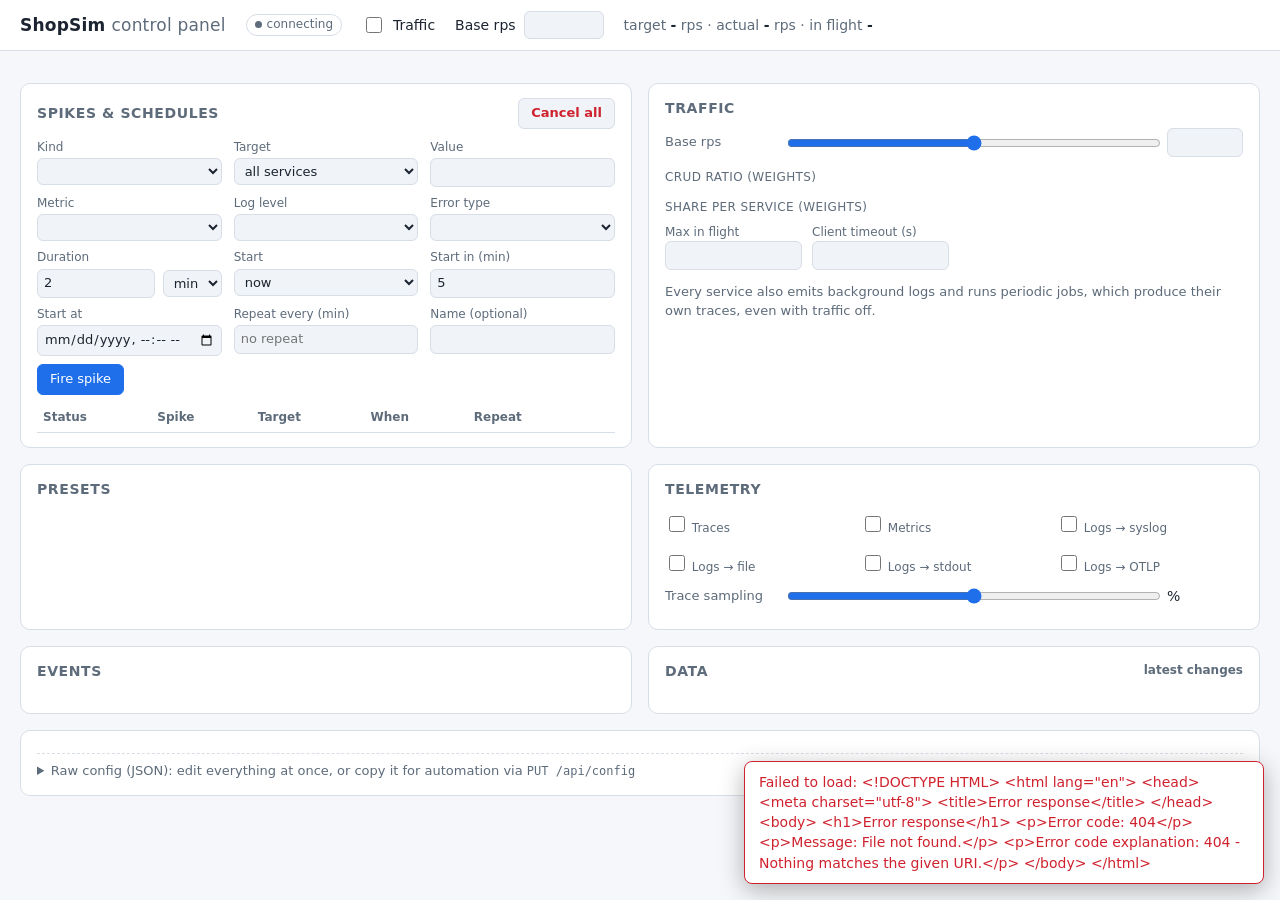
==== shopsim/control/static/index.html @ f33a9aa9 "ShopSim: fake 3-service e-commerce shop with runtime-controlled telemetry catalog, orders and paymen" ====
<!doctype html>
<html lang="en">
<head>
<meta charset="utf-8">
<meta name="viewport" content="width=device-width, initial-scale=1">
<title>ShopSim Control</title>
<style>
:root {
  --bg: #0e1116; --panel: #161b22; --panel2: #1c222b; --line: #2a313c; --text: #e6edf3; --muted: #8b949e;
  --accent: #4f9cf9; --ok: #3fb950; --warn: #d29922; --err: #f85149; --info: #a371f7;
  --radius: 10px; --mono: ui-monospace, SFMono-Regular, Menlo, Consolas, monospace;
}
@media (prefers-color-scheme: light) {
  :root { --bg: #f5f7fa; --panel: #ffffff; --panel2: #f0f3f7; --line: #d8dee6; --text: #1b2430; --muted: #5d6b7a;
          --accent: #1f6feb; --ok: #1a7f37; --warn: #9a6700; --err: #cf222e; --info: #8250df; }
}
* { box-sizing: border-box; }
body { margin: 0; background: var(--bg); color: var(--text); font: 14px/1.45 system-ui, -apple-system, "Segoe UI", Roboto, sans-serif; }
header { position: sticky; top: 0; z-index: 5; display: flex; flex-wrap: wrap; gap: 12px 20px; align-items: center;
         padding: 10px 20px; background: var(--panel); border-bottom: 1px solid var(--line); }
header h1 { font-size: 17px; margin: 0; letter-spacing: .2px; }
header h1 span { color: var(--muted); font-weight: 400; }
main { padding: 16px 20px 40px; max-width: 1500px; margin: 0 auto; display: grid; gap: 16px; grid-template-columns: minmax(0, 1fr); }
.grid3 { display: grid; gap: 16px; grid-template-columns: repeat(3, minmax(0, 1fr)); }
.grid2 { display: grid; gap: 16px; grid-template-columns: repeat(2, minmax(0, 1fr)); }
@media (max-width: 1100px) { .grid3 { grid-template-columns: minmax(0, 1fr); } }
@media (max-width: 900px) { .grid2 { grid-template-columns: minmax(0, 1fr); } main { padding: 12px 16px 32px; } header { padding: 10px 16px; } }
.card { background: var(--panel); border: 1px solid var(--line); border-radius: var(--radius); padding: 14px 16px; min-width: 0; }
.card h2 { font-size: 14px; margin: 0 0 10px; text-transform: uppercase; letter-spacing: .6px; color: var(--muted); font-weight: 600;
           display: flex; align-items: center; gap: 8px; }
.card h2 .right { margin-left: auto; text-transform: none; letter-spacing: 0; }
.svc-title { display: flex; align-items: center; gap: 8px; flex-wrap: wrap; margin-bottom: 10px; }
.svc-title b { font-size: 16px; }
.pill { display: inline-flex; align-items: center; gap: 5px; padding: 1px 8px; border-radius: 99px; font-size: 12px;
        border: 1px solid var(--line); color: var(--muted); white-space: nowrap; }
.pill::before { content: ""; width: 7px; height: 7px; border-radius: 50%; background: currentColor; }
.pill.ok { color: var(--ok); } .pill.warn { color: var(--warn); } .pill.err { color: var(--err); } .pill.info { color: var(--info); }
.pill.plain::before { display: none; }
.seg { display: inline-flex; border: 1px solid var(--line); border-radius: 8px; overflow: hidden; }
.seg button { border: 0; border-right: 1px solid var(--line); background: transparent; color: var(--text); padding: 5px 10px; cursor: pointer; font: inherit; font-size: 13px; }
.seg button:last-child { border-right: 0; }
.seg button.on[data-state="up"] { background: var(--ok); color: #fff; }
.seg button.on[data-state="degraded"] { background: var(--warn); color: #fff; }
.seg button.on[data-state="down"] { background: var(--err); color: #fff; }
.seg button.on[data-state="flapping"] { background: var(--info); color: #fff; }
.stats { display: grid; grid-template-columns: repeat(4, 1fr); gap: 8px; margin: 12px 0 6px; }
.stat { background: var(--panel2); border-radius: 8px; padding: 6px 8px; }
.stat .v { font-size: 18px; font-weight: 600; font-variant-numeric: tabular-nums; }
.stat .l { font-size: 11px; color: var(--muted); text-transform: uppercase; letter-spacing: .4px; }
.stat.bad .v { color: var(--err); }
svg.spark { width: 100%; height: 48px; display: block; margin: 4px 0 8px; }
.ctl { display: grid; grid-template-columns: 112px 1fr 76px; gap: 8px; align-items: center; margin: 6px 0; }
.ctl label { color: var(--muted); font-size: 13px; }
input[type=range] { width: 100%; accent-color: var(--accent); }
input[type=number], input[type=text], input[type=datetime-local], select, textarea {
  width: 100%; background: var(--panel2); color: var(--text); border: 1px solid var(--line); border-radius: 6px; padding: 4px 6px; font: inherit; font-size: 13px; }
textarea { font-family: var(--mono); font-size: 12px; min-height: 260px; }
input:focus, select:focus, textarea:focus { outline: 2px solid var(--accent); outline-offset: -1px; }
button.btn { background: var(--panel2); color: var(--text); border: 1px solid var(--line); border-radius: 6px; padding: 5px 12px; cursor: pointer; font: inherit; font-size: 13px; }
button.btn:hover { border-color: var(--accent); }
button.primary { background: var(--accent); border-color: var(--accent); color: #fff; }
button.danger { color: var(--err); }
details { margin-top: 8px; border-top: 1px dashed var(--line); padding-top: 8px; }
summary { cursor: pointer; color: var(--muted); font-size: 13px; }
.sub { font-size: 12px; color: var(--muted); text-transform: uppercase; letter-spacing: .4px; margin: 12px 0 4px; }
.kv { display: grid; grid-template-columns: repeat(auto-fill, minmax(120px, 1fr)); gap: 6px 10px; }
.kv label { display: block; font-size: 12px; color: var(--muted); }
.chips { display: flex; flex-wrap: wrap; gap: 6px; min-height: 22px; }
.chip { font-size: 12px; padding: 1px 8px; border-radius: 99px; background: color-mix(in srgb, var(--warn) 18%, transparent); color: var(--warn); }
.muted { color: var(--muted); }
.row { display: flex; gap: 8px; align-items: center; flex-wrap: wrap; }
.form { display: grid; grid-template-columns: repeat(auto-fill, minmax(150px, 1fr)); gap: 8px 12px; }
.form label { display: block; font-size: 12px; color: var(--muted); margin-bottom: 2px; }
table { width: 100%; border-collapse: collapse; font-size: 13px; }
th, td { text-align: left; padding: 6px 6px; border-bottom: 1px solid var(--line); vertical-align: top; }
th { color: var(--muted); font-weight: 600; font-size: 12px; }
td.num { font-variant-numeric: tabular-nums; }
.table-wrap { overflow-x: auto; }
.events { max-height: 340px; overflow: auto; font-size: 13px; }
.events div { padding: 3px 0; border-bottom: 1px solid var(--line); display: grid; grid-template-columns: 70px 1fr; gap: 8px; }
.events time { color: var(--muted); font-family: var(--mono); font-size: 12px; }
.lvl-warning { color: var(--warn); } .lvl-error { color: var(--err); }
.preset { display: grid; grid-template-columns: 150px 1fr; gap: 10px; align-items: center; padding: 6px 0; border-bottom: 1px solid var(--line); }
.tabs { display: flex; gap: 6px; margin-bottom: 8px; }
.tabs button.on { border-color: var(--accent); color: var(--accent); }
.toggle { display: flex; align-items: center; gap: 8px; padding: 4px 0; }
.toggle input { accent-color: var(--accent); width: 16px; height: 16px; }
#toast { position: fixed; right: 16px; bottom: 16px; max-width: min(520px, calc(100vw - 32px)); padding: 10px 14px; border-radius: 8px;
         background: var(--panel); border: 1px solid var(--line); box-shadow: 0 6px 24px rgba(0,0,0,.3); display: none; z-index: 10; }
#toast.err { border-color: var(--err); color: var(--err); } #toast.ok { border-color: var(--ok); }
.hdr-stat { font-variant-numeric: tabular-nums; color: var(--muted); min-width: 0; }
@media (max-width: 600px) { .stats { grid-template-columns: repeat(2, minmax(0, 1fr)); } .ctl { grid-template-columns: 84px minmax(0, 1fr) 84px; }
  .preset { grid-template-columns: minmax(0, 1fr); gap: 4px; } .svc-title .spacer { display: none; } }
.hdr-stat b { color: var(--text); }
.spacer { flex: 1; }
code { font-family: var(--mono); font-size: 12px; }
</style>
</head>
<body>
<header>
  <h1>ShopSim <span>control panel</span></h1>
  <span id="conn" class="pill">connecting</span>
  <label class="toggle"><input type="checkbox" data-path="traffic.enabled"> Traffic</label>
  <span class="row">Base rps <input type="number" min="0" max="500" step="0.5" style="width:80px" data-path="traffic.rps"></span>
  <span class="hdr-stat">target <b id="h-target">-</b> rps · actual <b id="h-actual">-</b> rps · in flight <b id="h-inflight">-</b></span>
  <span class="spacer"></span>
  <span class="hdr-stat" id="h-meta"></span>
</header>

<main>
  <section class="grid3" id="services"></section>

  <section class="grid2">
    <div class="card">
      <h2>Spikes &amp; schedules <span class="right"><button class="btn danger" id="cancel-all">Cancel all</button></span></h2>
      <form id="spike-form" class="form" autocomplete="off">
        <div><label>Kind</label><select name="kind"></select></div>
        <div><label>Target</label><select name="target"><option value="all">all services</option><option value="random">random service</option>
          <option value="catalog">catalog</option><option value="orders">orders</option><option value="payments">payments</option></select></div>
        <div data-for="value"><label id="value-label">Value</label><input type="number" name="value" step="any"></div>
        <div data-for="metric"><label>Metric</label><select name="metric"></select></div>
        <div data-for="level"><label>Log level</label><select name="level"></select></div>
        <div data-for="error_type"><label>Error type</label><select name="error_type"></select></div>
        <div><label>Duration</label><div class="row" style="flex-wrap:nowrap"><input type="number" name="duration" value="2" min="0.1" step="any">
          <select name="duration_unit" style="width:70px"><option value="60">min</option><option value="1">sec</option><option value="3600">hr</option></select></div></div>
        <div><label>Start</label><select name="start_mode"><option value="now">now</option><option value="in">in N minutes</option><option value="at">at a time</option></select></div>
        <div data-for="start_in"><label>Start in (min)</label><input type="number" name="start_in" value="5" min="0" step="any"></div>
        <div data-for="start_at"><label>Start at</label><input type="datetime-local" name="start_at"></div>
        <div><label>Repeat every (min)</label><input type="number" name="repeat" min="0" step="any" placeholder="no repeat"></div>
        <div><label>Name (optional)</label><input type="text" name="name" maxlength="80"></div>
        <div style="align-self:end"><button class="btn primary" type="submit">Fire spike</button></div>
      </form>
      <p class="muted" id="kind-help" style="margin:8px 0 4px;font-size:13px"></p>
      <div class="table-wrap"><table><thead><tr><th>Status</th><th>Spike</th><th>Target</th><th>When</th><th>Repeat</th><th></th></tr></thead>
        <tbody id="spikes"></tbody></table></div>
    </div>

    <div class="card">
      <h2>Traffic</h2>
      <div class="ctl"><label>Base rps</label><input type="range" min="0" max="200" step="0.5" data-path="traffic.rps"><input type="number" min="0" max="500" step="0.5" data-path="traffic.rps"></div>
      <div class="sub">CRUD ratio (weights)</div>
      <div id="crud"></div>
      <div class="sub">Share per service (weights)</div>
      <div id="weights"></div>
      <div class="kv" style="margin-top:8px">
        <div><label>Max in flight</label><input type="number" min="1" max="5000" data-path="traffic.max_inflight"></div>
        <div><label>Client timeout (s)</label><input type="number" min="1" max="120" data-path="traffic.request_timeout_s"></div>
      </div>
      <p class="muted" style="font-size:13px">Every service also emits background logs and runs periodic jobs, which produce their own traces, even with traffic off.</p>
    </div>
  </section>

  <section class="grid2">
    <div class="card">
      <h2>Presets</h2>
      <div id="presets"></div>
    </div>
    <div class="card">
      <h2>Telemetry</h2>
      <div class="kv" style="grid-template-columns:repeat(auto-fill,minmax(150px,1fr))">
        <label class="toggle"><input type="checkbox" data-path="telemetry.traces"> Traces</label>
        <label class="toggle"><input type="checkbox" data-path="telemetry.metrics"> Metrics</label>
        <label class="toggle"><input type="checkbox" data-path="telemetry.logs_syslog"> Logs → syslog</label>
        <label class="toggle"><input type="checkbox" data-path="telemetry.logs_file"> Logs → file</label>
        <label class="toggle"><input type="checkbox" data-path="telemetry.logs_stdout"> Logs → stdout</label>
        <label class="toggle"><input type="checkbox" data-path="telemetry.logs_otlp"> Logs → OTLP</label>
      </div>
      <div class="ctl"><label>Trace sampling</label><input type="range" min="0" max="100" step="1" data-path="telemetry.sample_ratio" data-scale="100"><span><span data-show="telemetry.sample_ratio" data-scale="100"></span>%</span></div>
      <table style="margin-top:8px"><tbody id="dest"></tbody></table>
    </div>
  </section>

  <section class="grid2">
    <div class="card"><h2>Events</h2><div class="events" id="events"></div></div>
    <div class="card">
      <h2>Data <span class="right muted" style="font-size:12px">latest changes</span></h2>
      <div class="tabs" id="data-tabs"></div>
      <div class="table-wrap"><table><thead id="data-head"></thead><tbody id="data-body"></tbody></table></div>
    </div>
  </section>

  <section class="card">
    <details>
      <summary>Raw config (JSON): edit everything at once, or copy it for automation via <code>PUT /api/config</code></summary>
      <textarea id="raw" spellcheck="false"></textarea>
      <div class="row" style="margin-top:8px"><button class="btn" id="raw-load">Load current</button><button class="btn primary" id="raw-apply">Apply</button>
        <button class="btn danger" id="raw-reset">Reset to defaults</button><span class="muted">API docs: <a href="/docs" style="color:var(--accent)">/docs</a></span></div>
    </details>
  </section>
</main>
<div id="toast"></div>

<script>
"use strict";
const $ = (s, r = document) => r.querySelector(s);
const $$ = (s, r = document) => [...r.querySelectorAll(s)];
const esc = v => String(v ?? "").replace(/[&<>"']/g, c => ({"&": "&amp;", "<": "&lt;", ">": "&gt;", '"': "&quot;", "'": "&#39;"}[c]));
let CAT = null, ST = null, dataTab = "orders";
const dirty = {}, pending = {};
let patchTimer = null;

async function api(method, path, body) {
  const res = await fetch(path, {method, headers: body !== undefined ? {"content-type": "application/json"} : {},
                                 body: body !== undefined ? JSON.stringify(body) : undefined});
  const text = await res.text();
  let data = null;
  try { data = text ? JSON.parse(text) : null; } catch { data = text; }
  if (!res.ok) throw new Error(errText(data) || `HTTP ${res.status}`);
  return data;
}
function errText(d) {
  if (!d) return "";
  if (typeof d === "string") return d;
  if (Array.isArray(d.detail)) return d.detail.map(e => `${(e.loc || []).filter(x => x !== "body").join(".")}: ${e.msg}`).join("; ");
  return d.detail || d.message || JSON.stringify(d);
}
let toastTimer;
function toast(msg, kind = "ok") {
  const t = $("#toast"); t.textContent = msg; t.className = kind; t.style.display = "block";
  clearTimeout(toastTimer); toastTimer = setTimeout(() => t.style.display = "none", kind === "err" ? 7000 : 1800);
}
const getPath = (o, p) => p.split(".").reduce((a, k) => a == null ? undefined : a[k], o);
function setPath(o, p, v) { const ks = p.split("."); let a = o; ks.slice(0, -1).forEach(k => a = (a[k] ??= {})); a[ks.at(-1)] = v; }
const fmt = (v, d = 1) => v == null ? "-" : (+v).toFixed(d).replace(/\.0+$/, "");
function dur(s) { s = Math.max(0, Math.round(s)); if (s < 60) return `${s}s`; if (s < 3600) return `${Math.floor(s / 60)}m ${String(s % 60).padStart(2, "0")}s`;
  return `${Math.floor(s / 3600)}h ${Math.floor(s % 3600 / 60)}m`; }
const hhmmss = ts => new Date(ts * 1000).toLocaleTimeString([], {hour12: false});

// ---- generic data-path binding -------------------------------------------------------------
function readInput(el) {
  if (el.type === "checkbox") return el.checked;
  if (el.tagName === "SELECT") return el.value;
  if (el.value === "" && "nullable" in el.dataset) return null;
  return Number(el.value) / Number(el.dataset.scale || 1);
}
function writeInput(el, v) {
  if (el.type === "checkbox") { el.checked = !!v; return; }
  if (el.tagName === "SELECT") { el.value = v; return; }
  if (v === undefined || v === null) { el.value = ""; return; }
  el.value = +(v * Number(el.dataset.scale || 1)).toFixed(4);
}
function showValue(path, v) {
  $$(`[data-show="${path}"]`).forEach(s => s.textContent = v == null ? "-" : fmt(v * Number(s.dataset.scale || 1), 2));
}
document.addEventListener("input", e => {
  const el = e.target, path = el.dataset && el.dataset.path;
  if (!path) return;
  if (el.type === "number" && el.value !== "" && !el.checkValidity()) return;
  const v = readInput(el);
  $$(`[data-path="${path}"]`).forEach(o => { if (o !== el) writeInput(o, v); });
  showValue(path, v);
  dirty[path] = Date.now();
  setPath(pending, path, v);
  clearTimeout(patchTimer); patchTimer = setTimeout(flush, 400);
});
async function flush() {
  const body = structuredClone(pending);
  for (const k of Object.keys(pending)) delete pending[k];
  try { await api("PATCH", "/api/config", body); toast("Saved"); poll(); }
  catch (err) { toast(err.message, "err"); }
}
function syncInputs(cfg) {
  const now = Date.now();
  $$("[data-path]").forEach(el => {
    const p = el.dataset.path;
    if (document.activeElement === el || now - (dirty[p] || 0) < 4000) return;
    writeInput(el, getPath(cfg, p));
  });
  $$("[data-show]").forEach(s => { const p = s.dataset.show; if (now - (dirty[p] || 0) >= 4000) showValue(p, getPath(cfg, p)); });
}

// ---- service cards --------------------------------------------------------------------------
function slider(path, label, min, max, step, scale = 1, unit = "") {
  return `<div class="ctl"><label>${label}</label><input type="range" min="${min}" max="${max}" step="${step}" data-path="${path}" data-scale="${scale}">
    <span class="row" style="flex-wrap:nowrap;gap:4px"><input type="number" min="${min}" max="${max}" step="any" data-path="${path}" data-scale="${scale}"><span class="muted">${unit}</span></span></div>`;
}
function serviceCard(svc) {
  const p = `services.${svc}`;
  const types = Object.entries(CAT.error_types).filter(([, m]) => !m.services || m.services.includes(svc));
  return `<div class="card" id="card-${svc}">
    <div class="svc-title"><b>shopsim-${svc}</b><span class="pill" data-k="health">-</span><span class="pill plain" data-k="container">-</span>
      <span class="spacer"></span><span class="seg" data-k="state">${CAT.states.map(s => `<button data-state="${s}">${s[0].toUpperCase() + s.slice(1)}</button>`).join("")}</span></div>
    <div class="muted" data-k="effnote" style="font-size:12px;min-height:18px"></div>
    <div class="stats">
      <div class="stat"><div class="v" data-k="rps">-</div><div class="l">rps <span data-k="trps"></span></div></div>
      <div class="stat" data-k="errbox"><div class="v" data-k="err">-</div><div class="l">5xx / conn err</div></div>
      <div class="stat"><div class="v" data-k="p95">-</div><div class="l">p95 ms</div></div>
      <div class="stat"><div class="v" data-k="c4">-</div><div class="l">4xx</div></div>
    </div>
    <svg class="spark" data-k="spark" viewBox="0 0 240 48" preserveAspectRatio="none"></svg>
    ${slider(`${p}.error_rate`, "Error rate", 0, 100, 0.5, 100, "%")}
    ${slider(`${p}.latency_ms`, "Latency", 0, 5000, 5, 1, "ms")}
    ${slider(`${p}.db_latency_ms`, "DB latency", 0, 3000, 1, 1, "ms")}
    ${slider(`${p}.log_rate`, "Log lines/s", 0, 500, 1, 1, "/s")}
    <div class="sub">Active spikes</div><div class="chips" data-k="chips"></div>
    <details><summary>Advanced: per-method errors, error mix, logs, gauges, flapping</summary>
      <div class="sub">Error rate per method (% · blank = use service rate)</div>
      <div class="kv">${CAT.methods.map(m => `<div><label>${m}</label><input type="number" min="0" max="100" step="any" data-nullable data-scale="100" data-path="${p}.error_rate_by_method.${m}"></div>`).join("")}</div>
      <div class="sub">Error type mix (weights)</div>
      <div class="kv">${types.map(([t, m]) => `<div title="${esc(m.label)} · ${m.methods.join("/")}"><label>${t} <span class="muted">${m.status}</span></label><input type="number" min="0" step="any" data-path="${p}.error_types.${t}"></div>`).join("")}</div>
      <div class="sub">Latency &amp; timeouts</div>
      <div class="kv"><div><label>Jitter ms</label><input type="number" min="0" data-path="${p}.jitter_ms"></div>
        <div><label>Timeout ms (timeout faults)</label><input type="number" min="100" data-path="${p}.timeout_ms"></div>
        <div><label>Max rows kept</label><input type="number" min="100" data-path="${p}.max_rows"></div></div>
      <div class="sub">Background log level mix (weights)</div>
      <div class="kv">${CAT.levels.map(l => `<div><label>${l}</label><input type="number" min="0" step="any" data-path="${p}.log_levels.${l}"></div>`).join("")}
        <label class="toggle"><input type="checkbox" data-path="${p}.request_logs"> Access logs</label></div>
      <div class="sub">Simulated gauges (baseline)</div>
      <div class="kv">${Object.entries(CAT.gauges).map(([g, m]) => `<div title="${m.metric}"><label>${esc(m.label)}</label><input type="number" min="0" max="${m.max}" step="any" data-path="${p}.gauges.${g}"></div>`).join("")}</div>
      <div class="sub">Flapping</div>
      <div class="kv"><div><label>Down for (s)</label><input type="number" min="5" max="3600" data-path="${p}.flap_down_s"></div>
        <div><label>Up for (s)</label><input type="number" min="5" max="3600" data-path="${p}.flap_up_s"></div></div>
    </details></div>`;
}
function spark(svg, series) {
  if (!series.length) { svg.innerHTML = ""; return; }
  const W = 240, H = 48, n = 120, x = i => W - (series.length - 1 - i) * (W / (n - 1));
  const maxR = Math.max(1, ...series.map(p => p.rps));
  const rps = series.map((p, i) => `${x(i).toFixed(1)},${(H - 3 - p.rps / maxR * (H - 8)).toFixed(1)}`).join(" ");
  const bars = series.map((p, i) => p.err > 0 ? `<rect x="${(x(i) - 1).toFixed(1)}" y="${(H - p.err / 100 * H).toFixed(1)}" width="2" height="${(p.err / 100 * H).toFixed(1)}" fill="var(--err)" opacity=".7"/>` : "").join("");
  svg.innerHTML = `${bars}<polyline points="${rps}" fill="none" stroke="var(--accent)" stroke-width="1.6" vector-effect="non-scaling-stroke"/>
    <text x="2" y="10" font-size="9" fill="var(--muted)">max ${fmt(maxR)} rps · red = error %</text>`;
}
function renderServices() {
  for (const svc of CAT.services) {
    const card = $(`#card-${svc}`), s = ST.services[svc], eff = s.effective, st = s.stats;
    const k = key => $(`[data-k="${key}"]`, card);
    const h = s.health, hc = h === "ok" ? "ok" : h === "unreachable" ? "err" : h === "unknown" ? "" : "warn";
    k("health").className = `pill ${hc}`; k("health").textContent = h;
    k("container").textContent = `container: ${s.container}`;
    const cfgState = ST.config.services[svc].state;
    $$("button", k("state")).forEach(b => b.classList.toggle("on", b.dataset.state === cfgState));
    const notes = [];
    if (eff.state !== cfgState && !(cfgState === "flapping")) notes.push(`effective: ${eff.state} (spike)`);
    if (cfgState === "flapping") notes.push(`flapping, now ${eff.state}`);
    if (eff.traffic_multiplier !== 1) notes.push(`traffic x${fmt(eff.traffic_multiplier, 2)}`);
    if (eff.cpu_burn_cores) notes.push(`burning ${fmt(eff.cpu_burn_cores, 2)} cores`);
    if (eff.memory_burn_mb) notes.push(`holding ${fmt(eff.memory_burn_mb, 0)} MB`);
    if (eff.log_storms.length) notes.push(`log storm ${eff.log_storms.map(x => `${x.rate}/s ${x.level}`).join(" + ")}`);
    k("effnote").textContent = notes.join(" · ");
    k("rps").textContent = fmt(st.rps); k("trps").textContent = `/ ${fmt(s.target_rps)}`;
    k("err").textContent = `${fmt(st.error_pct)}%`; k("errbox").classList.toggle("bad", st.error_pct > 0);
    k("p95").textContent = fmt(st.p95_ms, 0); k("c4").textContent = `${fmt(st.client_error_pct)}%`;
    spark(k("spark"), s.series);
    k("chips").innerHTML = eff.active_spikes.length ? eff.active_spikes.map(a => `<span class="chip" title="${esc(a.kind)}">${esc(a.name)} · ${dur(a.ends_at - ST.now)}</span>`).join("") : `<span class="muted" style="font-size:12px">none</span>`;
  }
}
document.addEventListener("click", async e => {
  const b = e.target.closest(".seg button");
  if (!b) return;
  const svc = b.closest(".card").id.replace("card-", "");
  try { await api("POST", `/api/services/${svc}/state`, {state: b.dataset.state}); toast(`${svc} → ${b.dataset.state}`); poll(); }
  catch (err) { toast(err.message, "err"); }
});

// ---- traffic --------------------------------------------------------------------------------
function buildTraffic() {
  $("#crud").innerHTML = CAT.methods.map(m => `<div class="ctl"><label>${m} <span class="muted" data-pct="crud-${m}"></span></label>
    <input type="range" min="0" max="100" step="1" data-path="traffic.crud_ratio.${m}"><input type="number" min="0" step="any" data-path="traffic.crud_ratio.${m}"></div>`).join("");
  $("#weights").innerHTML = CAT.services.map(s => `<div class="ctl"><label>${s} <span class="muted" data-pct="w-${s}"></span></label>
    <input type="range" min="0" max="100" step="1" data-path="traffic.service_weights.${s}"><input type="number" min="0" step="any" data-path="traffic.service_weights.${s}"></div>`).join("");
}
function renderTraffic() {
  const t = ST.config.traffic;
  const pct = (obj, key) => { const tot = Object.values(obj).reduce((a, b) => a + b, 0) || 1; return `${Math.round(100 * (obj[key] || 0) / tot)}%`; };
  CAT.methods.forEach(m => $(`[data-pct="crud-${m}"]`).textContent = pct(t.crud_ratio, m));
  CAT.services.forEach(s => $(`[data-pct="w-${s}"]`).textContent = pct(t.service_weights, s));
  $("#h-target").textContent = fmt(ST.traffic.target_rps);
  $("#h-actual").textContent = fmt(CAT.services.reduce((a, s) => a + ST.services[s].stats.rps, 0));
  $("#h-inflight").textContent = ST.traffic.inflight + (ST.traffic.dropped ? ` (dropped ${ST.traffic.dropped})` : "");
}

// ---- spikes ---------------------------------------------------------------------------------
function buildSpikeForm() {
  const f = $("#spike-form");
  f.kind.innerHTML = Object.entries(CAT.spike_kinds).map(([k, m]) => `<option value="${k}">${esc(m.label)}</option>`).join("");
  f.metric.innerHTML = Object.entries(CAT.gauges).map(([g, m]) => `<option value="${g}">${esc(m.label)} (${m.metric})</option>`).join("");
  f.level.innerHTML = CAT.levels.map(l => `<option ${l === "ERROR" ? "selected" : ""}>${l}</option>`).join("");
  f.error_type.innerHTML = `<option value="">service's own mix</option>` + Object.entries(CAT.error_types).map(([t, m]) => `<option value="${t}">${t}: ${esc(m.label)}</option>`).join("");
  const help = {
    traffic: "Multiplies request rate for the target (x).", error_rate: "Error rate 0-1 for the target (e.g. 0.6 = 60% of requests fail). Optionally force one error type.",
    latency: "Adds milliseconds to every request.", db_latency: "Adds milliseconds to every DB query (shows on DB spans).",
    log_storm: "Extra log lines per second at the chosen level.", metric: "Drives a simulated gauge to this value.",
    cpu_burn: "Burns real CPU in the service container (cores, capped by SHOPSIM_MAX_BURN_CORES).", memory_burn: "Holds real memory (MB, capped by SHOPSIM_MAX_BURN_MB).",
    service_down: "Stops the container for the duration: port closed, no telemetry. Callers see connection refused.",
    service_degraded: "Container stays up but answers 503 to every request.",
  };
  const update = () => {
    const kind = f.kind.value, meta = CAT.spike_kinds[kind];
    const show = (n, on) => $(`[data-for="${n}"]`, f).style.display = on ? "" : "none";
    show("value", meta.unit !== null); show("metric", kind === "metric"); show("level", kind === "log_storm"); show("error_type", kind === "error_rate");
    show("start_in", f.start_mode.value === "in"); show("start_at", f.start_mode.value === "at");
    if (meta.unit !== null) {
      const unit = kind === "metric" ? (CAT.gauges[f.metric.value] || {}).unit : meta.unit;
      $("#value-label").textContent = `Value (${unit})`;
      f.value.placeholder = kind === "metric" ? "95" : meta.default;
    }
    $("#kind-help").textContent = help[kind] || "";
  };
  f.kind.addEventListener("change", () => { f.value.value = ""; update(); });
  f.metric.addEventListener("change", update); f.start_mode.addEventListener("change", update);
  update();
  f.addEventListener("submit", async e => {
    e.preventDefault();
    const kind = f.kind.value, meta = CAT.spike_kinds[kind];
    const spec = {kind, target: f.target.value, duration_s: Math.round(Number(f.duration.value) * Number(f.duration_unit.value))};
    if (meta.unit !== null && f.value.value !== "") spec.value = Number(f.value.value);
    if (kind === "metric") spec.metric = f.metric.value;
    if (kind === "log_storm") spec.level = f.level.value;
    if (kind === "error_rate" && f.error_type.value) spec.error_type = f.error_type.value;
    if (f.start_mode.value === "in") spec.start_in_s = Number(f.start_in.value) * 60;
    if (f.start_mode.value === "at") { if (!f.start_at.value) return toast("Pick a start time", "err"); spec.start_at = new Date(f.start_at.value).getTime() / 1000; }
    if (f.repeat.value) spec.repeat_every_s = Math.round(Number(f.repeat.value) * 60);
    if (f.name.value.trim()) spec.name = f.name.value.trim();
    try { const sp = await api("POST", "/api/spikes", spec); toast(`Spike ${sp.status}: ${sp.kind} on ${sp.target}`); poll(); }
    catch (err) { toast(err.message, "err"); }
  });
  $("#cancel-all").addEventListener("click", async () => { try { const r = await api("POST", "/api/spikes/cancel-all"); toast(`Cancelled ${r.cancelled}`); poll(); } catch (err) { toast(err.message, "err"); } });
}
function renderSpikes() {
  const pill = {active: "warn", scheduled: "info", done: "", cancelled: ""};
  const rows = ST.spikes.slice(0, 40).map(sp => {
    let when = "";
    if (sp.status === "active") when = `ends in ${dur(sp.ends_at - ST.now)}`;
    else if (sp.status === "scheduled") when = `starts in ${dur(sp.next_start - ST.now)}`;
    else when = `ended ${dur(ST.now - (sp.ends_at || sp.created_at))} ago`;
    const target = sp.target === "random" ? `random${sp.resolved_target ? ` → ${sp.resolved_target}` : ""}` : sp.target;
    const repeat = sp.repeat_every_s ? `every ${dur(sp.repeat_every_s)} · run ${sp.runs}` : "";
    const live = sp.status === "active" || sp.status === "scheduled";
    return `<tr><td><span class="pill ${pill[sp.status]}">${sp.status}</span></td><td>${esc(sp.label)}<div class="muted" style="font-size:12px">${sp.kind} · ${dur(sp.duration_s)}</div></td>
      <td>${esc(target)}</td><td class="num">${when}</td><td class="muted">${repeat}</td>
      <td>${live ? `<button class="btn danger" data-cancel="${sp.id}">Cancel</button>` : ""}</td></tr>`;
  });
  $("#spikes").innerHTML = rows.join("") || `<tr><td colspan="6" class="muted">No spikes yet. Fire one above or apply a preset.</td></tr>`;
}
document.addEventListener("click", async e => {
  const b = e.target.closest("[data-cancel]");
  if (!b) return;
  try { await api("DELETE", `/api/spikes/${b.dataset.cancel}`); toast("Spike cancelled"); poll(); } catch (err) { toast(err.message, "err"); }
});

// ---- presets, telemetry, events, data -------------------------------------------------------
function buildPresets() {
  $("#presets").innerHTML = CAT.presets.map(p => `<div class="preset"><button class="btn" data-preset="${p.name}">${p.name.replace(/_/g, " ")}</button><span class="muted">${esc(p.description)}</span></div>`).join("");
  $("#presets").addEventListener("click", async e => {
    const b = e.target.closest("[data-preset]"); if (!b) return;
    try { await api("POST", `/api/presets/${b.dataset.preset}`); toast(`Preset applied: ${b.dataset.preset}`); poll(); } catch (err) { toast(err.message, "err"); }
  });
}
function renderMeta() {
  const m = ST.meta;
  $("#dest").innerHTML = [
    ["Traces + metrics", `OTLP/HTTP ${esc(m.otlp_endpoint)}`], ["Logs (syslog)", `UDP ${esc(m.syslog)}`],
    ["Logs (files)", `${esc(m.log_dir)}/&lt;service&gt;.log`], ["Service down", m.docker ? "stops the container (real outage)" : `simulated: ${esc(m.docker_reason)}`],
    ["Burn caps", `${m.max_burn_cores} cores · ${m.max_burn_mb} MB per service`],
  ].map(([a, b]) => `<tr><td class="muted">${a}</td><td><code>${b}</code></td></tr>`).join("");
  $("#h-meta").textContent = `${m.hostname} · ${m.environment} · v${m.version}`;
}
function renderEvents() {
  $("#events").innerHTML = ST.events.map(e => `<div><time>${hhmmss(e.ts)}</time><span class="lvl-${e.level}">${esc(e.message)}</span></div>`).join("");
}
const DATA_COLS = {
  catalog: [["id", "ID"], ["sku", "SKU"], ["name", "Name"], ["category", "Category"], ["price", "Price"], ["stock", "Stock"], ["updated_at", "Updated"]],
  orders: [["id", "ID"], ["order_number", "Order"], ["customer_name", "Customer"], ["country", "Ctry"], ["item_count", "Items"], ["total", "Total"], ["status", "Status"], ["updated_at", "Updated"]],
  payments: [["id", "ID"], ["payment_ref", "Payment"], ["method", "Method"], ["amount", "Amount"], ["status", "Status"], ["decline_reason", "Decline"], ["updated_at", "Updated"]],
};
function buildData() {
  $("#data-tabs").innerHTML = CAT.services.map(s => `<button class="btn" data-tab="${s}">${s}</button>`).join("");
  $("#data-tabs").addEventListener("click", e => { const b = e.target.closest("[data-tab]"); if (b) { dataTab = b.dataset.tab; loadData(); } });
}
async function loadData() {
  $$("#data-tabs button").forEach(b => b.classList.toggle("on", b.dataset.tab === dataTab));
  const cols = DATA_COLS[dataTab];
  $("#data-head").innerHTML = `<tr>${cols.map(c => `<th>${c[1]}</th>`).join("")}</tr>`;
  try {
    const rows = await api("GET", `/api/data/${dataTab}?limit=12`);
    $("#data-body").innerHTML = rows.map(r => `<tr>${cols.map(([k]) => `<td>${esc(k === "updated_at" ? String(r[k]).slice(11, 19) : r[k])}</td>`).join("")}</tr>`).join("");
  } catch (err) { $("#data-body").innerHTML = `<tr><td colspan="${cols.length}" class="muted">${esc(err.message)}</td></tr>`; }
}

// ---- raw config -----------------------------------------------------------------------------
$("#raw-load").addEventListener("click", () => { $("#raw").value = JSON.stringify(ST.config, null, 2); });
$("#raw-apply").addEventListener("click", async () => {
  let data; try { data = JSON.parse($("#raw").value); } catch (err) { return toast(`Invalid JSON: ${err.message}`, "err"); }
  try { await api("PUT", "/api/config", data); toast("Config applied"); poll(); } catch (err) { toast(err.message, "err"); }
});
$("#raw-reset").addEventListener("click", async () => {
  if (!confirm("Reset all settings to defaults? (Spikes are kept.)")) return;
  try { await api("POST", "/api/config/reset"); toast("Config reset"); poll(); } catch (err) { toast(err.message, "err"); }
});

// ---- loop -----------------------------------------------------------------------------------
async function poll() {
  try {
    ST = await api("GET", "/api/status");
    $("#conn").className = "pill ok"; $("#conn").textContent = "live";
    syncInputs(ST.config); renderServices(); renderTraffic(); renderSpikes(); renderMeta(); renderEvents();
  } catch (err) { $("#conn").className = "pill err"; $("#conn").textContent = "disconnected"; }
}
(async function init() {
  CAT = await api("GET", "/api/catalogue");
  $("#services").innerHTML = CAT.services.map(serviceCard).join("");
  buildTraffic(); buildSpikeForm(); buildPresets(); buildData();
  await poll(); loadData();
  setInterval(poll, 2000); setInterval(loadData, 10000);
})().catch(err => toast(`Failed to load: ${err.message}`, "err"));
</script>
</body>
</html>
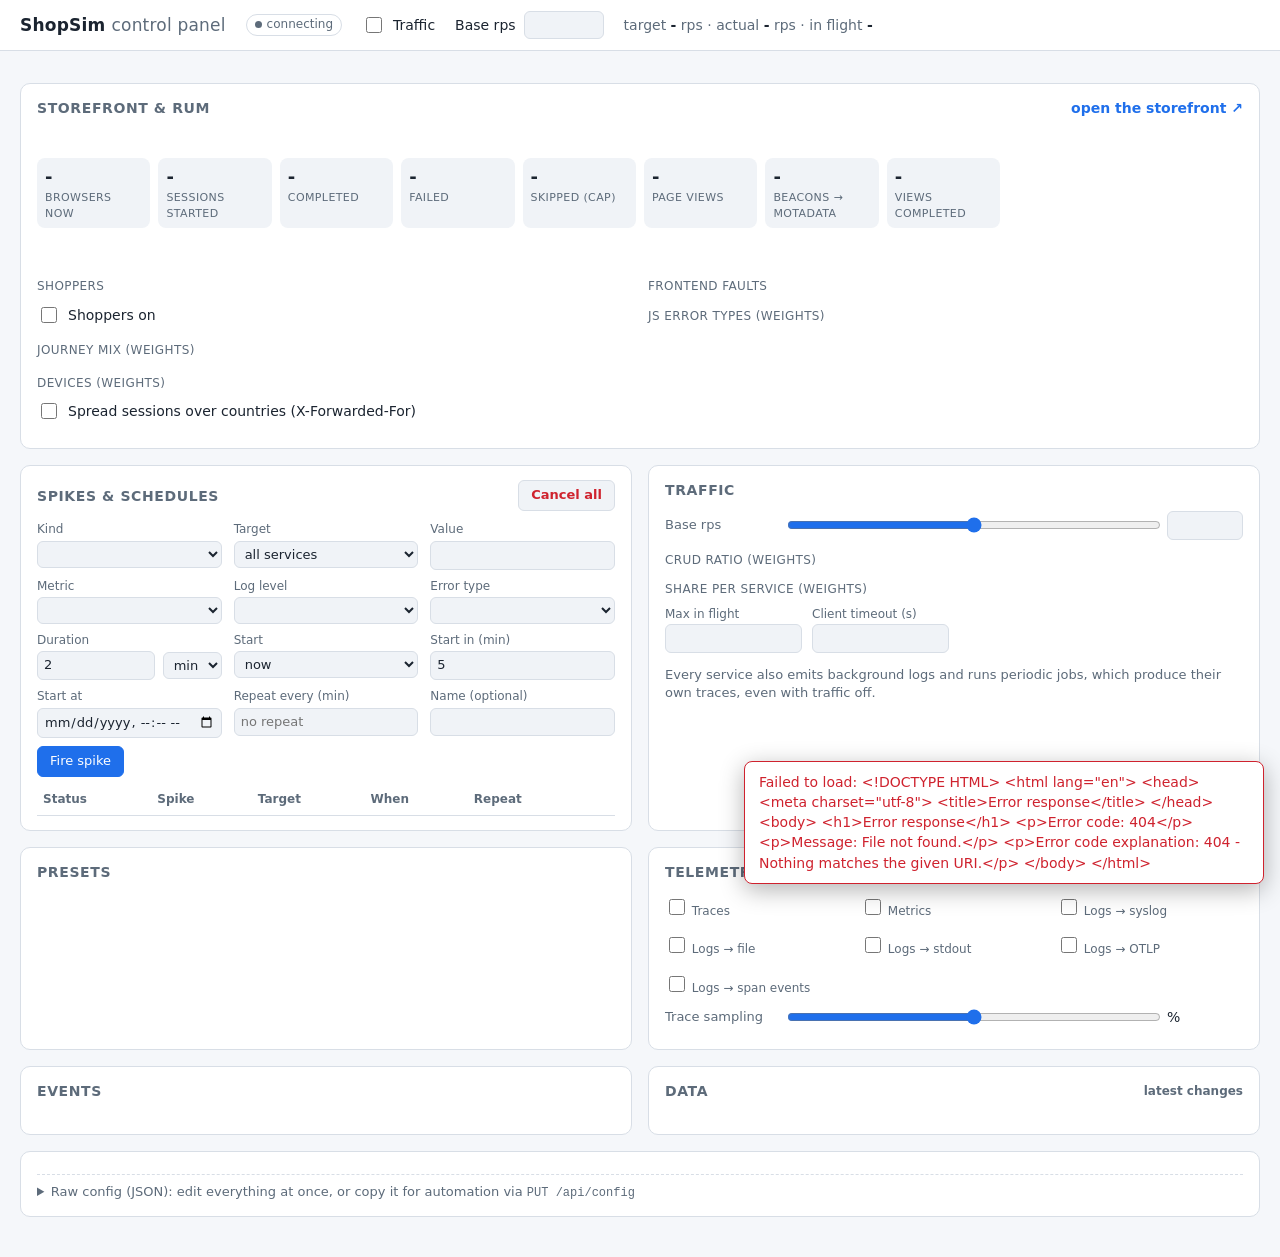
==== commit ad865ece: "Storefront with Motadata RUM, virtual shoppers, logs on spans - web (port 8184): a single-page shop " ====
--- a/shopsim/control/static/index.html
+++ b/shopsim/control/static/index.html
@@ -22,6 +22,14 @@
 header h1 span { color: var(--muted); font-weight: 400; }
 main { padding: 16px 20px 40px; max-width: 1500px; margin: 0 auto; display: grid; gap: 16px; grid-template-columns: minmax(0, 1fr); }
 .grid3 { display: grid; gap: 16px; grid-template-columns: repeat(3, minmax(0, 1fr)); }
+.grid4 { display: grid; gap: 16px; grid-template-columns: repeat(4, minmax(0, 1fr)); }
+@media (max-width: 1400px) { .grid4 { grid-template-columns: repeat(2, minmax(0, 1fr)); } }
+@media (max-width: 760px) { .grid4 { grid-template-columns: minmax(0, 1fr); } }
+.stats.wide { grid-template-columns: repeat(auto-fill, minmax(110px, 1fr)); }
+.weights { display: grid; grid-template-columns: repeat(auto-fill, minmax(110px, 1fr)); gap: 6px 10px; }
+.weights label { display: block; font-size: 12px; color: var(--muted); }
+a.link { color: var(--accent); }
+#dest code, #rum-meta td { overflow-wrap: anywhere; }
 .grid2 { display: grid; gap: 16px; grid-template-columns: repeat(2, minmax(0, 1fr)); }
 @media (max-width: 1100px) { .grid3 { grid-template-columns: minmax(0, 1fr); } }
 @media (max-width: 900px) { .grid2 { grid-template-columns: minmax(0, 1fr); } main { padding: 12px 16px 32px; } header { padding: 10px 16px; } }
@@ -108,7 +116,39 @@
 </header>
 
 <main>
-  <section class="grid3" id="services"></section>
+  <section class="grid4" id="services"></section>
+
+  <section class="card" id="rum">
+    <h2>Storefront &amp; RUM <span class="right"><a class="link" id="store-link" target="_blank" rel="noopener">open the storefront ↗</a></span></h2>
+    <div class="muted" id="rum-note" style="font-size:13px;min-height:18px"></div>
+    <div class="stats wide">
+      <div class="stat"><div class="v" id="rum-active">-</div><div class="l">browsers now</div></div>
+      <div class="stat"><div class="v" id="rum-started">-</div><div class="l">sessions started</div></div>
+      <div class="stat"><div class="v" id="rum-completed">-</div><div class="l">completed</div></div>
+      <div class="stat" id="rum-failbox"><div class="v" id="rum-failed">-</div><div class="l">failed</div></div>
+      <div class="stat"><div class="v" id="rum-skipped">-</div><div class="l">skipped (cap)</div></div>
+      <div class="stat"><div class="v" id="rum-views">-</div><div class="l">page views</div></div>
+      <div class="stat"><div class="v" id="rum-beacons">-</div><div class="l">beacons → Motadata</div></div>
+      <div class="stat"><div class="v" id="rum-promoted">-</div><div class="l">views completed</div></div>
+    </div>
+    <div class="chips" id="rum-chips"></div>
+    <div class="grid2" style="margin-top:10px">
+      <div>
+        <div class="sub">Shoppers</div>
+        <label class="toggle"><input type="checkbox" data-path="rum.enabled"> Shoppers on</label>
+        <div id="rum-sliders-shoppers"></div>
+        <div class="sub">Journey mix (weights)</div><div class="weights" id="rum-journeys"></div>
+        <div class="sub">Devices (weights)</div><div class="weights" id="rum-devices"></div>
+        <label class="toggle"><input type="checkbox" data-path="rum.geo_spoof"> Spread sessions over countries (X-Forwarded-For)</label>
+      </div>
+      <div>
+        <div class="sub">Frontend faults</div>
+        <div id="rum-sliders-faults"></div>
+        <div class="sub">JS error types (weights)</div><div class="weights" id="rum-errtypes"></div>
+      </div>
+    </div>
+    <table style="margin-top:8px"><tbody id="rum-meta"></tbody></table>
+  </section>
 
   <section class="grid2">
     <div class="card">
@@ -116,7 +156,7 @@
       <form id="spike-form" class="form" autocomplete="off">
         <div><label>Kind</label><select name="kind"></select></div>
         <div><label>Target</label><select name="target"><option value="all">all services</option><option value="random">random service</option>
-          <option value="catalog">catalog</option><option value="orders">orders</option><option value="payments">payments</option></select></div>
+          <option value="catalog">catalog</option><option value="orders">orders</option><option value="payments">payments</option><option value="web">web (storefront)</option></select></div>
         <div data-for="value"><label id="value-label">Value</label><input type="number" name="value" step="any"></div>
         <div data-for="metric"><label>Metric</label><select name="metric"></select></div>
         <div data-for="level"><label>Log level</label><select name="level"></select></div>
@@ -164,6 +204,7 @@
         <label class="toggle"><input type="checkbox" data-path="telemetry.logs_file"> Logs → file</label>
         <label class="toggle"><input type="checkbox" data-path="telemetry.logs_stdout"> Logs → stdout</label>
         <label class="toggle"><input type="checkbox" data-path="telemetry.logs_otlp"> Logs → OTLP</label>
+        <label class="toggle" title="Each request's log lines are added to its span as 'log' events, so they show inside the trace"><input type="checkbox" data-path="telemetry.log_span_events"> Logs → span events</label>
       </div>
       <div class="ctl"><label>Trace sampling</label><input type="range" min="0" max="100" step="1" data-path="telemetry.sample_ratio" data-scale="100"><span><span data-show="telemetry.sample_ratio" data-scale="100"></span>%</span></div>
       <table style="margin-top:8px"><tbody id="dest"></tbody></table>
@@ -278,7 +319,7 @@
   const p = `services.${svc}`;
   const types = Object.entries(CAT.error_types).filter(([, m]) => !m.services || m.services.includes(svc));
   return `<div class="card" id="card-${svc}">
-    <div class="svc-title"><b>shopsim-${svc}</b><span class="pill" data-k="health">-</span><span class="pill plain" data-k="container">-</span>
+    <div class="svc-title"><b>shopsim-${svc}</b>${svc === "web" ? `<a class="link" style="font-size:12px" href="${location.protocol}//${location.hostname}:8184/" target="_blank" rel="noopener">storefront ↗</a>` : ""}<span class="pill" data-k="health">-</span><span class="pill plain" data-k="container">-</span>
       <span class="spacer"></span><span class="seg" data-k="state">${CAT.states.map(s => `<button data-state="${s}">${s[0].toUpperCase() + s.slice(1)}</button>`).join("")}</span></div>
     <div class="muted" data-k="effnote" style="font-size:12px;min-height:18px"></div>
     <div class="stats">
@@ -353,6 +394,54 @@
   catch (err) { toast(err.message, "err"); }
 });
 
+// ---- storefront & RUM -----------------------------------------------------------------------
+function weightInputs(el, path, keys) {
+  $(el).innerHTML = keys.map(k => `<div><label>${esc(k.replace(/_/g, " "))}</label><input type="number" min="0" step="any" data-path="${path}.${k}"></div>`).join("");
+}
+function buildRum() {
+  $("#store-link").href = `${location.protocol}//${location.hostname}:8184/`;
+  $("#rum-sliders-shoppers").innerHTML = slider("rum.sessions_per_min", "Sessions/min", 0, 60, 0.5, 1, "/min")
+    + slider("rum.max_concurrent", "Browsers at once", 1, 8, 1, 1, "")
+    + slider("rum.think_time_ms", "Think time", 0, 10000, 100, 1, "ms");
+  $("#rum-sliders-faults").innerHTML = slider("rum.js_error_rate", "JS errors (of views)", 0, 100, 0.5, 100, "%")
+    + slider("rum.slow_render_ms", "Long task", 0, 5000, 50, 1, "ms")
+    + slider("rum.slow_render_rate", "Long task on", 0, 100, 1, 100, "%")
+    + slider("rum.lcp_delay_ms", "Late LCP", 0, 8000, 50, 1, "ms")
+    + slider("rum.layout_shift_rate", "Layout shift (of views)", 0, 100, 1, 100, "%")
+    + slider("rum.broken_asset_rate", "Broken images", 0, 100, 1, 100, "%")
+    + slider("rum.rage_click_rate", "Rage clicks (of sessions)", 0, 100, 1, 100, "%")
+    + slider("rum.api_latency_ms", "API latency", 0, 5000, 10, 1, "ms");
+  weightInputs("#rum-journeys", "rum.journeys", CAT.journeys);
+  weightInputs("#rum-devices", "rum.devices", CAT.devices);
+  weightInputs("#rum-errtypes", "rum.js_error_types", Object.keys(CAT.js_errors));
+  $$("#rum-errtypes > div").forEach((d, i) => d.title = Object.values(CAT.js_errors)[i]);
+}
+function renderRum() {
+  const r = ST.rum, sh = r.shoppers || {}, relay = r.relay || {}, fe = r.effective;
+  const stale = r.shoppers_age_s == null || r.shoppers_age_s > 20;
+  const set = (id, v) => { $(id).textContent = v ?? "-"; };
+  set("#rum-active", stale ? "-" : `${sh.active} / ${sh.cap}`);
+  set("#rum-started", sh.started); set("#rum-completed", sh.completed); set("#rum-failed", sh.failed);
+  set("#rum-skipped", sh.skipped); set("#rum-views", sh.views); set("#rum-beacons", relay.beacons);
+  set("#rum-promoted", relay.views_completed_by_relay != null ? relay.views_completed_by_relay + (relay.views_completed_by_sdk || 0) : "-");
+  $("#rum-failbox").classList.toggle("bad", (sh.failed || 0) > 0);
+  const notes = [];
+  if (stale) notes.push("shoppers not reporting (is the shopsim-shoppers container running?)");
+  else notes.push(`${fmt(fe.sessions_per_min, 2)} sessions/min target · ${esc(sh.browser || "")}`);
+  if (!relay.enabled) notes.push("RUM intake not configured: pages run without the SDK (set RUM_* in .env)");
+  if (fe.web_state !== "up") notes.push(`storefront is ${fe.web_state}`);
+  if (sh.last_error) notes.push(`last session error: ${esc(sh.last_error)}`);
+  $("#rum-note").innerHTML = notes.join(" · ");
+  $("#rum-chips").innerHTML = fe.active_spikes.map(a => `<span class="chip">${esc(a.name)} · ${dur(a.ends_at - ST.now)}</span>`).join("");
+  const top = obj => Object.entries(obj || {}).sort((a, b) => b[1] - a[1]).map(([k, v]) => `${esc(k)} ${v}`).join(" · ") || "-";
+  $("#rum-meta").innerHTML = [
+    ["RUM intake", relay.enabled ? `${esc(relay.intake)} · last HTTP ${relay.last_status ?? "-"} · ${relay.forward_errors || 0} forward errors · ${relay.pending_views ?? 0} open views` : "not configured"],
+    ["Events sent", top(relay.events_by_type)],
+    ["Journeys", top(sh.by_journey)], ["Devices", top(sh.by_device)], ["Countries", top(sh.by_country)],
+    ...(relay.last_error ? [["Relay error", esc(relay.last_error)]] : []),
+  ].map(([a, b]) => `<tr><td class="muted" style="width:120px">${a}</td><td>${b}</td></tr>`).join("");
+}
+
 // ---- traffic --------------------------------------------------------------------------------
 function buildTraffic() {
   $("#crud").innerHTML = CAT.methods.map(m => `<div class="ctl"><label>${m} <span class="muted" data-pct="crud-${m}"></span></label>
@@ -384,9 +473,16 @@
     cpu_burn: "Burns real CPU in the service container (cores, capped by SHOPSIM_MAX_BURN_CORES).", memory_burn: "Holds real memory (MB, capped by SHOPSIM_MAX_BURN_MB).",
     service_down: "Stops the container for the duration: port closed, no telemetry. Callers see connection refused.",
     service_degraded: "Container stays up but answers 503 to every request.",
+    rum_traffic: "Multiplies new shopper sessions per minute (still capped by browsers at once).",
+    js_errors: "Chance per page view (0-1) of a real JS error in the browser: uncaught TypeError, ReferenceError, unhandled rejection, custom error or console.error.",
+    slow_frontend: "Blocks the browser's main thread for this many ms on most views (long tasks, worse INP) and delays the main image (worse LCP).",
+    broken_assets: "Share (0-1) of product images that 404 (failed resources in RUM).",
   };
   const update = () => {
     const kind = f.kind.value, meta = CAT.spike_kinds[kind];
+    const frontend = meta.scope === "frontend";
+    if (frontend) f.target.value = "web";
+    f.target.disabled = frontend;
     const show = (n, on) => $(`[data-for="${n}"]`, f).style.display = on ? "" : "none";
     show("value", meta.unit !== null); show("metric", kind === "metric"); show("level", kind === "log_storm"); show("error_type", kind === "error_rate");
     show("start_in", f.start_mode.value === "in"); show("start_at", f.start_mode.value === "at");
@@ -403,7 +499,7 @@
   f.addEventListener("submit", async e => {
     e.preventDefault();
     const kind = f.kind.value, meta = CAT.spike_kinds[kind];
-    const spec = {kind, target: f.target.value, duration_s: Math.round(Number(f.duration.value) * Number(f.duration_unit.value))};
+    const spec = {kind, target: meta.scope === "frontend" ? "web" : f.target.value, duration_s: Math.round(Number(f.duration.value) * Number(f.duration_unit.value))};
     if (meta.unit !== null && f.value.value !== "") spec.value = Number(f.value.value);
     if (kind === "metric") spec.metric = f.metric.value;
     if (kind === "log_storm") spec.level = f.level.value;
@@ -450,7 +546,9 @@
 function renderMeta() {
   const m = ST.meta;
   $("#dest").innerHTML = [
-    ["Traces + metrics", `OTLP/HTTP ${esc(m.otlp_endpoint)}`], ["Logs (syslog)", `UDP ${esc(m.syslog)}`],
+    ["Traces", `OTLP/HTTP ${esc(m.otlp_traces_endpoint)}`], ["Metrics", `OTLP/HTTP ${esc(m.otlp_endpoint)}/v1/metrics`],
+    ["Logs (syslog)", `UDP ${esc(m.syslog)}`],
+    ["RUM", ST.rum.relay.enabled ? `browser SDK → storefront /rum → ${esc(ST.rum.relay.intake)}` : "not configured"],
     ["Logs (files)", `${esc(m.log_dir)}/&lt;service&gt;.log`], ["Service down", m.docker ? "stops the container (real outage)" : `simulated: ${esc(m.docker_reason)}`],
     ["Burn caps", `${m.max_burn_cores} cores · ${m.max_burn_mb} MB per service`],
   ].map(([a, b]) => `<tr><td class="muted">${a}</td><td><code>${b}</code></td></tr>`).join("");
@@ -463,6 +561,7 @@
   catalog: [["id", "ID"], ["sku", "SKU"], ["name", "Name"], ["category", "Category"], ["price", "Price"], ["stock", "Stock"], ["updated_at", "Updated"]],
   orders: [["id", "ID"], ["order_number", "Order"], ["customer_name", "Customer"], ["country", "Ctry"], ["item_count", "Items"], ["total", "Total"], ["status", "Status"], ["updated_at", "Updated"]],
   payments: [["id", "ID"], ["payment_ref", "Payment"], ["method", "Method"], ["amount", "Amount"], ["status", "Status"], ["decline_reason", "Decline"], ["updated_at", "Updated"]],
+  web: [["time", "Time"], ["session", "Session"], ["view", "RUM view"], ["loading_ms", "Load ms"], ["errors", "Errors"], ["actions", "Actions"], ["resources", "Resources"], ["completed", "Completed"]],
 };
 function buildData() {
   $("#data-tabs").innerHTML = CAT.services.map(s => `<button class="btn" data-tab="${s}">${s}</button>`).join("");
@@ -474,7 +573,8 @@
   $("#data-head").innerHTML = `<tr>${cols.map(c => `<th>${c[1]}</th>`).join("")}</tr>`;
   try {
     const rows = await api("GET", `/api/data/${dataTab}?limit=12`);
-    $("#data-body").innerHTML = rows.map(r => `<tr>${cols.map(([k]) => `<td>${esc(k === "updated_at" ? String(r[k]).slice(11, 19) : r[k])}</td>`).join("")}</tr>`).join("");
+    $("#data-body").innerHTML = rows.map(r => `<tr>${cols.map(([k]) => `<td>${esc(k === "updated_at" || k === "time" ? String(r[k]).slice(11, 19) : r[k])}</td>`).join("")}</tr>`).join("")
+      || `<tr><td colspan="${cols.length}" class="muted">nothing yet</td></tr>`;
   } catch (err) { $("#data-body").innerHTML = `<tr><td colspan="${cols.length}" class="muted">${esc(err.message)}</td></tr>`; }
 }
 
@@ -494,13 +594,13 @@
   try {
     ST = await api("GET", "/api/status");
     $("#conn").className = "pill ok"; $("#conn").textContent = "live";
-    syncInputs(ST.config); renderServices(); renderTraffic(); renderSpikes(); renderMeta(); renderEvents();
+    syncInputs(ST.config); renderServices(); renderTraffic(); renderSpikes(); renderMeta(); renderEvents(); renderRum();
   } catch (err) { $("#conn").className = "pill err"; $("#conn").textContent = "disconnected"; }
 }
 (async function init() {
   CAT = await api("GET", "/api/catalogue");
   $("#services").innerHTML = CAT.services.map(serviceCard).join("");
-  buildTraffic(); buildSpikeForm(); buildPresets(); buildData();
+  buildTraffic(); buildSpikeForm(); buildPresets(); buildData(); buildRum();
   await poll(); loadData();
   setInterval(poll, 2000); setInterval(loadData, 10000);
 })().catch(err => toast(`Failed to load: ${err.message}`, "err"));
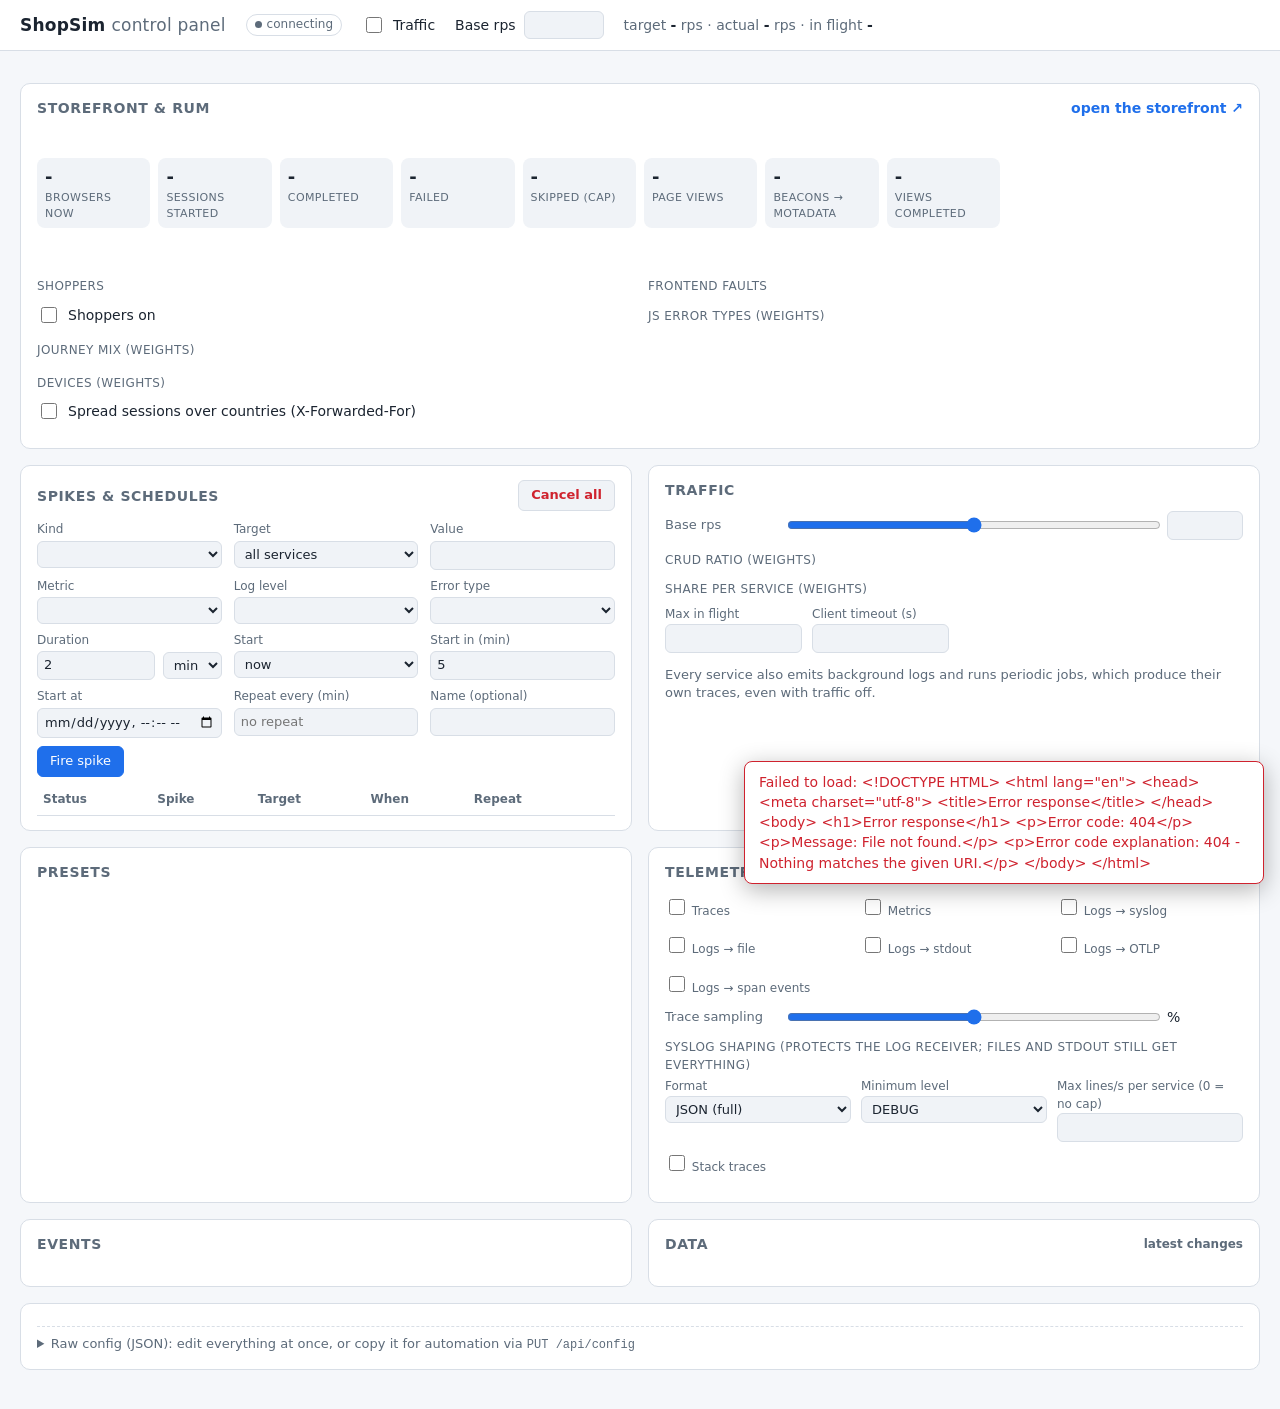
==== commit fb98c545: "Syslog shaping: short text format, minimum level, per-second cap What goes over syslog is now shaped" ====
--- a/shopsim/control/static/index.html
+++ b/shopsim/control/static/index.html
@@ -207,6 +207,14 @@
         <label class="toggle" title="Each request's log lines are added to its span as 'log' events, so they show inside the trace"><input type="checkbox" data-path="telemetry.log_span_events"> Logs → span events</label>
       </div>
       <div class="ctl"><label>Trace sampling</label><input type="range" min="0" max="100" step="1" data-path="telemetry.sample_ratio" data-scale="100"><span><span data-show="telemetry.sample_ratio" data-scale="100"></span>%</span></div>
+      <div class="sub">Syslog shaping (protects the log receiver; files and stdout still get everything)</div>
+      <div class="kv" style="grid-template-columns:repeat(auto-fill,minmax(140px,1fr))">
+        <div><label>Format</label><select data-path="telemetry.syslog_format"><option value="json">JSON (full)</option><option value="text">Text (short, pattern-friendly)</option></select></div>
+        <div><label>Minimum level</label><select data-path="telemetry.syslog_min_level"><option>DEBUG</option><option>INFO</option><option>WARNING</option><option>ERROR</option><option>CRITICAL</option></select></div>
+        <div><label>Max lines/s per service (0 = no cap)</label><input type="number" min="0" max="5000" step="any" data-path="telemetry.syslog_max_per_s"></div>
+        <label class="toggle"><input type="checkbox" data-path="telemetry.syslog_stack_traces"> Stack traces</label>
+      </div>
+      <div class="muted" id="syslog-dropped" style="font-size:12px;margin-top:4px"></div>
       <table style="margin-top:8px"><tbody id="dest"></tbody></table>
     </div>
   </section>
@@ -553,6 +561,8 @@
     ["Burn caps", `${m.max_burn_cores} cores · ${m.max_burn_mb} MB per service`],
   ].map(([a, b]) => `<tr><td class="muted">${a}</td><td><code>${b}</code></td></tr>`).join("");
   $("#h-meta").textContent = `${m.hostname} · ${m.environment} · v${m.version}`;
+  const dropped = CAT.services.map(s => [s, ST.services[s].syslog_dropped || 0]).filter(([, n]) => n > 0);
+  $("#syslog-dropped").textContent = dropped.length ? `Dropped by the cap since start: ${dropped.map(([s, n]) => `${s} ${n}`).join(" · ")}` : "";
 }
 function renderEvents() {
   $("#events").innerHTML = ST.events.map(e => `<div><time>${hhmmss(e.ts)}</time><span class="lvl-${e.level}">${esc(e.message)}</span></div>`).join("");
